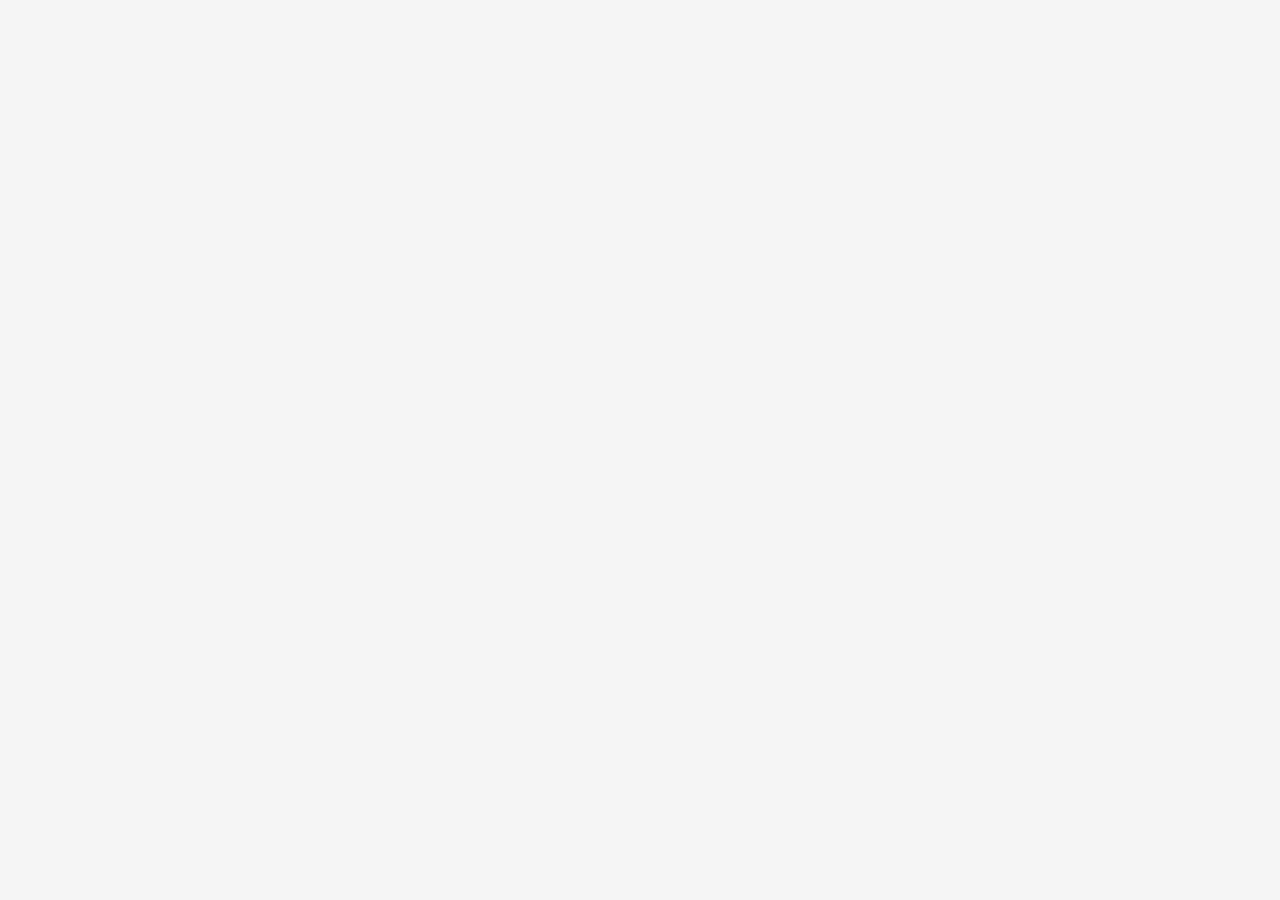
==== contact.html @ 84f285b9 "Refactor website structure: update navigation links and add new game, gallery, and contact pages" ====
<!DOCTYPE html>
<html lang="fi">
    <head>
        <meta charset="UTF-8">
        <meta name="viewport" content="width=device-width, initial-scale=1.0">
        <title>Yhteystiedot - Mun pelisivusto</title>
        <link rel="stylesheet" href="style.css">
    </head>
</html>
---- style.css ----
/* PERUS TYYLI */
body {
    margin: 0;
    font-family: Arial, sans-serif;
    background-color: #f5f5f5;
    color: #222;
}

/* HEADER + NAV */
header {
    background-color: #ffffff;
    padding: 10px;
}

nav {
    display: flex;
    justify-content: space-between;
    align-items: center;
    flex-wrap: wrap;
}

.nav-links {
    list-style: none;
    display: flex;
    gap: 15px;
    padding: 0;
}

.nav-links a {
    color: #222;
    text-decoration: none;
}

/* HERO */
.hero {
    padding: 40px;
    text-align: center;
    background-color: #ffffff;
}

/* PELIT */
.games {
    padding: 20px;
}

.game-container {
    display: flex;
    gap: 15px;
    flex-wrap: wrap;
}

.game-card {
    background-color: #ffffff;
    padding: 15px;
    width: 250px;
}

/* FOOTER */
footer {
    text-align: center;
    padding: 10px;
    background-color: #ffffff;
    margin-top: 20px;
}

/* RESPONSIVE */
@media (max-width: 600px) {
    nav {
        flex-direction: column;
    }

    .game-container {
        flex-direction: column;
    }
}
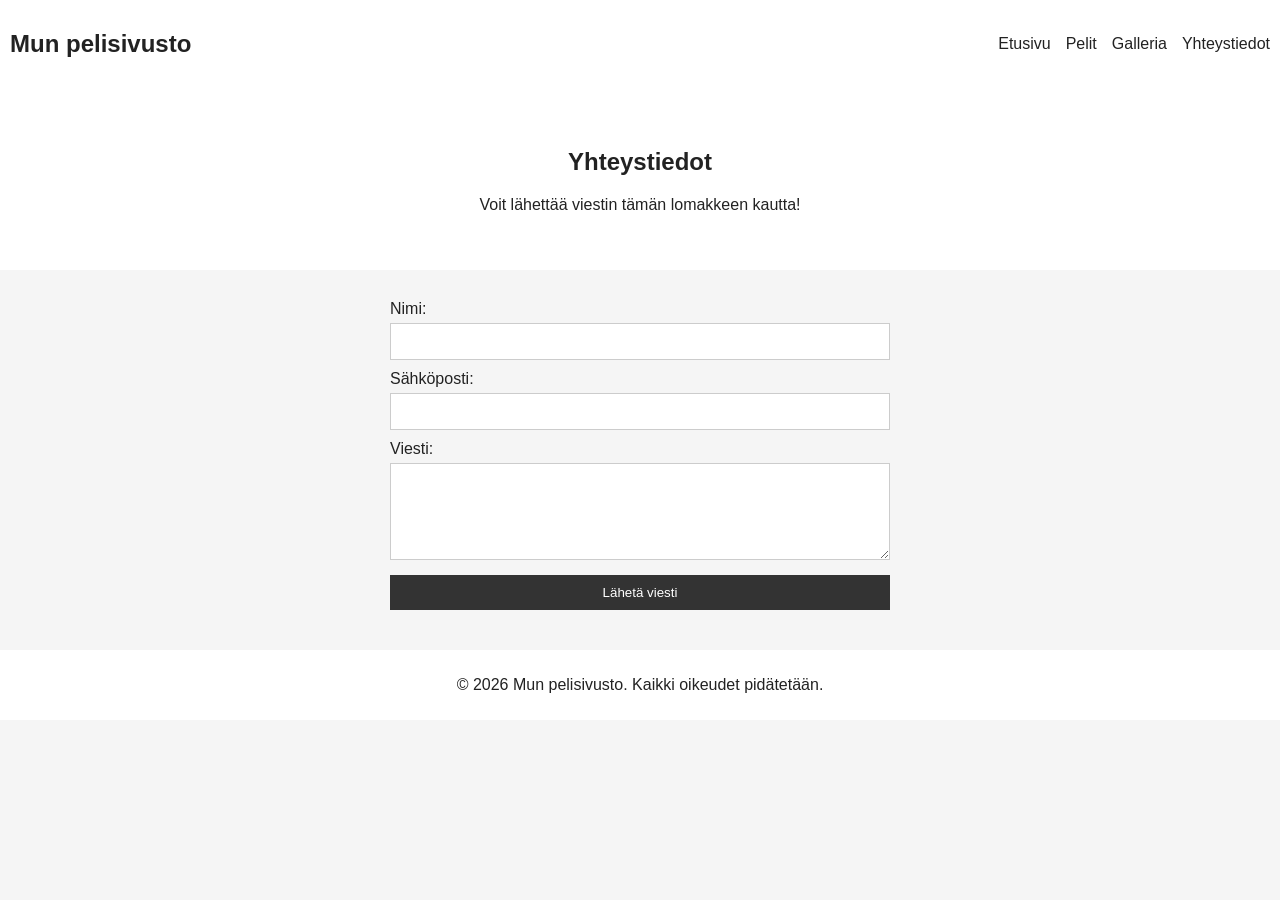
==== commit 7220bb87: "feat: add contact form, navigation, and gallery to enhance website structure" ====
--- a/contact.html
+++ b/contact.html
@@ -6,4 +6,53 @@
         <title>Yhteystiedot - Mun pelisivusto</title>
         <link rel="stylesheet" href="style.css">
     </head>
+
+    <body>
+
+        <header>
+            <nav>
+                <h1>Mun pelisivusto</h1>
+
+                <ul class="nav-links">
+                    <li><a href="index.html">Etusivu</a></li>
+                    <li><a href="games.html">Pelit</a></li>
+                    <li><a href="gallery.html">Galleria</a></li>
+                    <li><a href="contact.html">Yhteystiedot</a></li>
+                </ul>
+            </nav>
+        </header>
+
+        <main>
+
+            <section class="etusivu">
+                <h2>Yhteystiedot</h2>
+                <p>Voit lähettää viestin tämän lomakkeen kautta!</p>
+            </section>
+
+            <section class="lomake">
+
+                <form>
+
+                    <label for="nimi">Nimi:</label>
+                    <input type="text" id="nimi" name="nimi">
+
+                    <label for="email">Sähköposti:</label>
+                    <input type="email" id="email" name="email">
+
+                    <label for="viesti">Viesti:</label>
+                    <textarea id="viesti" name="viesti" rows="5"></textarea>
+
+                    <button type="submit">Lähetä viesti</button>
+
+                </form>
+
+            </section>
+
+        </main>
+
+        <footer>
+            <p>&copy; 2026 Mun pelisivusto. Kaikki oikeudet pidätetään.</p>
+        </footer>
+        
+    </body>
 </html>
--- a/style.css
+++ b/style.css
@@ -1,4 +1,4 @@
-/* PERUS TYYLI */
+/* PERUS */
 body {
     margin: 0;
     font-family: Arial, sans-serif;
@@ -31,25 +31,25 @@
     text-decoration: none;
 }
 
-/* HERO */
-.hero {
+/* ETUSIVU */
+.etusivu {
     padding: 40px;
     text-align: center;
     background-color: #ffffff;
 }
 
 /* PELIT */
-.games {
+.pelit {
     padding: 20px;
 }
 
-.game-container {
+.peli-osio {
     display: flex;
     gap: 15px;
     flex-wrap: wrap;
 }
 
-.game-card {
+.pelikortti {
     background-color: #ffffff;
     padding: 15px;
     width: 250px;
@@ -69,7 +69,82 @@
         flex-direction: column;
     }
 
-    .game-container {
+    .peli-osio {
         flex-direction: column;
     }
+}
+
+/* PELI KORTIT */
+.pelikortti {
+    transition: 0.3s;
+}
+
+.pelikortti:hover {
+    transform: scale(1.03);
+    background-color: #f9f9f9;
+}
+
+/* TITLE pelit sivulle */
+.pelit h2 {
+    text-align: center;
+    margin-bottom: 20px;
+}
+
+/* GALLERIA */
+.gallery {
+    padding: 20px;
+}
+
+.gallery-grid {
+    display: grid;
+    grid-template-columns: repeat(3, 1fr);
+    gap: 15px;
+}
+
+.gallery-grid img {
+    width: 100%;
+    height: auto;
+    border: 1px solid #ccc;
+}
+
+@media (max-width: 600px) {
+    .gallery-grid {
+        grid-template-columns: 1fr;
+    }
+}
+
+/* LOMAKE */
+.lomake {
+    padding: 20px;
+}
+
+form {
+    display: flex;
+    flex-direction: column;
+    max-width: 500px;
+    margin: auto;
+}
+
+label {
+    margin-top: 10px;
+}
+
+input,
+textarea {
+    padding: 10px;
+    margin-top: 5px;
+    border: 1px solid #ccc;
+}
+
+button {
+    margin-top: 15px;
+    padding: 10px;
+    border: none;
+    background-color: #333;
+    color: white;
+    cursor: pointer;
+}
+
+button:hover {
+    background-color: #555;
 }
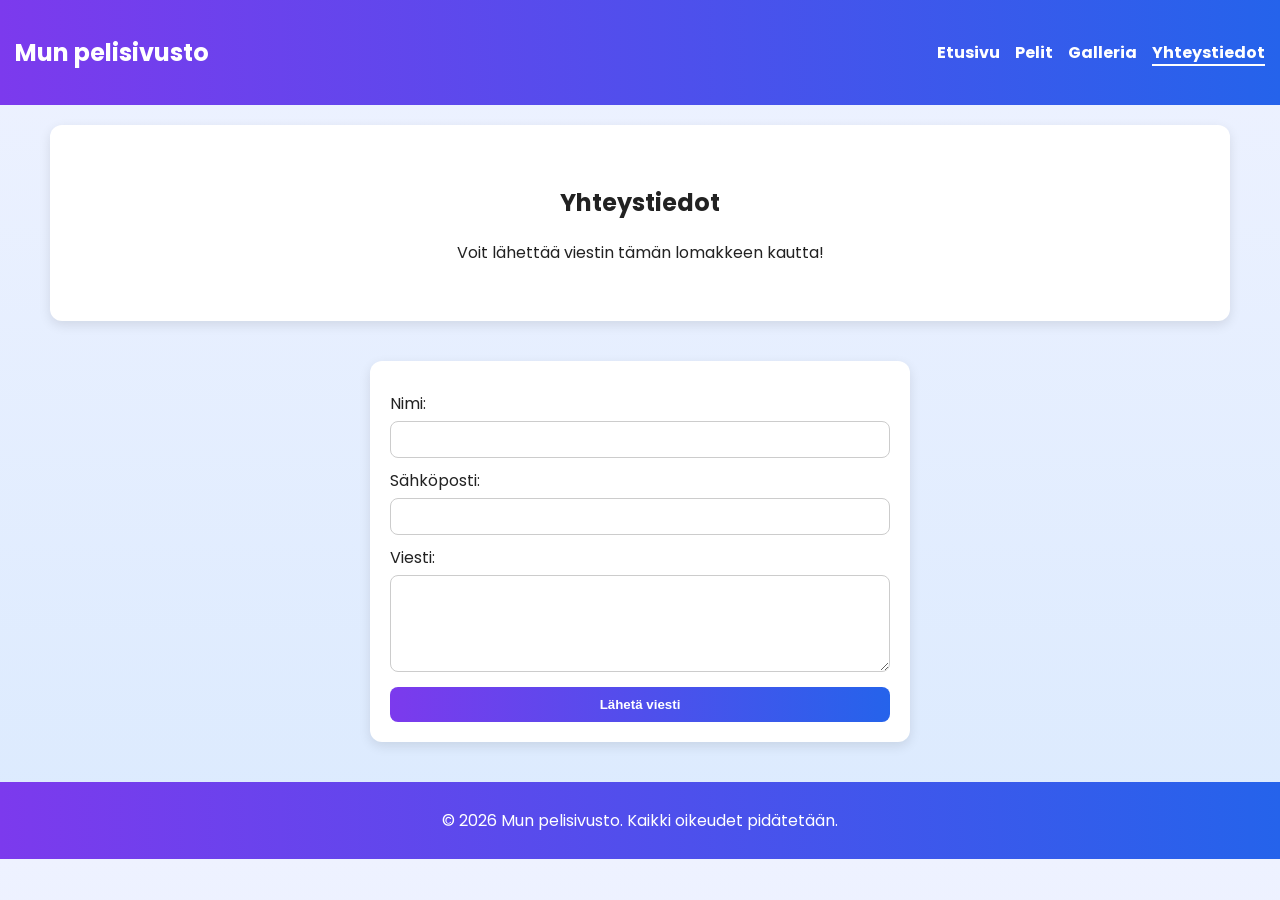
==== commit dce3a8dc: "feat: enhance website styling and structure with new font, active link indication, and improved layo" ====
--- a/contact.html
+++ b/contact.html
@@ -3,6 +3,11 @@
     <head>
         <meta charset="UTF-8">
         <meta name="viewport" content="width=device-width, initial-scale=1.0">
+
+        <link rel="preconnect" href="https://fonts.googleapis.com">
+        <link rel="preconnect" href="https://fonts.gstatic.com" crossorigin>
+        <link href="https://fonts.googleapis.com/css2?family=Poppins:wght@300;400;600&display=swap" rel="stylesheet">
+
         <title>Yhteystiedot - Mun pelisivusto</title>
         <link rel="stylesheet" href="style.css">
     </head>
@@ -17,7 +22,7 @@
                     <li><a href="index.html">Etusivu</a></li>
                     <li><a href="games.html">Pelit</a></li>
                     <li><a href="gallery.html">Galleria</a></li>
-                    <li><a href="contact.html">Yhteystiedot</a></li>
+                    <li><a class="active" href="contact.html">Yhteystiedot</a></li>
                 </ul>
             </nav>
         </header>
@@ -53,6 +58,6 @@
         <footer>
             <p>&copy; 2026 Mun pelisivusto. Kaikki oikeudet pidätetään.</p>
         </footer>
-        
+
     </body>
 </html>
--- a/style.css
+++ b/style.css
@@ -1,15 +1,16 @@
 /* PERUS */
 body {
     margin: 0;
-    font-family: Arial, sans-serif;
-    background-color: #f5f5f5;
+    font-family: 'Poppins', sans-serif;
+    background: linear-gradient(to bottom, #eef2ff, #dbeafe);
     color: #222;
 }
 
 /* HEADER + NAV */
 header {
-    background-color: #ffffff;
-    padding: 10px;
+    background: linear-gradient(90deg, #7c3aed, #2563eb);
+    color: white;
+    padding: 15px;
 }
 
 nav {
@@ -27,8 +28,14 @@
 }
 
 .nav-links a {
-    color: #222;
+    color: white;
     text-decoration: none;
+    font-weight: bold;
+}
+
+.nav-links a:hover {
+    color: #dbeafe;
+    cursor: pointer;
 }
 
 /* ETUSIVU */
@@ -36,6 +43,8 @@
     padding: 40px;
     text-align: center;
     background-color: #ffffff;
+    border-radius: 12px;
+    box-shadow: 0 4px 12px rgba(0,0,0,0.1);
 }
 
 /* PELIT */
@@ -47,19 +56,31 @@
     display: flex;
     gap: 15px;
     flex-wrap: wrap;
+    justify-content: center;
 }
 
 .pelikortti {
     background-color: #ffffff;
     padding: 15px;
     width: 250px;
+    border-left: 5px solid #7c3aed;
+    box-shadow: 0 4px 10px rgba(0,0,0,0.1);
+    border-radius: 12px;
+    transition: transform 0.3s, box-shadow 0.3s;
+}
+
+.pelikortti:hover {
+    transform: scale(1.03);
+    background-color: #f9f9f9;
+    box-shadow: 0 4px 12px rgba(0,0,0,0.1);
 }
 
 /* FOOTER */
 footer {
     text-align: center;
     padding: 10px;
-    background-color: #ffffff;
+    background: linear-gradient(90deg, #7c3aed, #2563eb);
+    color: white;
     margin-top: 20px;
 }
 
@@ -71,17 +92,13 @@
 
     .peli-osio {
         flex-direction: column;
+        align-items: center;
     }
-}
 
-/* PELI KORTIT */
-.pelikortti {
-    transition: 0.3s;
-}
-
-.pelikortti:hover {
-    transform: scale(1.03);
-    background-color: #f9f9f9;
+    .nav-links {
+        flex-direction: column;
+        align-items: center;
+    }
 }
 
 /* TITLE pelit sivulle */
@@ -103,8 +120,16 @@
 
 .gallery-grid img {
     width: 100%;
-    height: auto;
+    height: 250px;
     border: 1px solid #ccc;
+    object-fit: cover;
+    border-radius: 12px;
+    transition: 0.3s;
+}
+
+.gallery-grid img:hover {
+    transform: scale(1.03);
+    border-color: #6a5acd;
 }
 
 @media (max-width: 600px) {
@@ -121,8 +146,12 @@
 form {
     display: flex;
     flex-direction: column;
+    background-color: white;
     max-width: 500px;
     margin: auto;
+    box-shadow: 0 4px 12px rgba(0,0,0,0.1);
+    padding: 20px;
+    border-radius: 12px;
 }
 
 label {
@@ -134,17 +163,35 @@
     padding: 10px;
     margin-top: 5px;
     border: 1px solid #ccc;
+    border-radius: 8px;
 }
 
 button {
     margin-top: 15px;
     padding: 10px;
     border: none;
-    background-color: #333;
+    background: linear-gradient(90deg, #7c3aed, #2563eb);
     color: white;
     cursor: pointer;
+    border-radius: 8px;
+    font-weight: bold;
 }
 
 button:hover {
-    background-color: #555;
+    background: linear-gradient(90deg, #5a2cb8, #1e40af);
+}
+
+.active {
+    border-bottom: 2px solid white;
+    font-weight: bold;
+    text-decoration: underline;
+}
+
+html {
+    scroll-behavior: smooth;
+}
+
+section {
+    max-width: 1100px;
+    margin: 20px auto;
 }
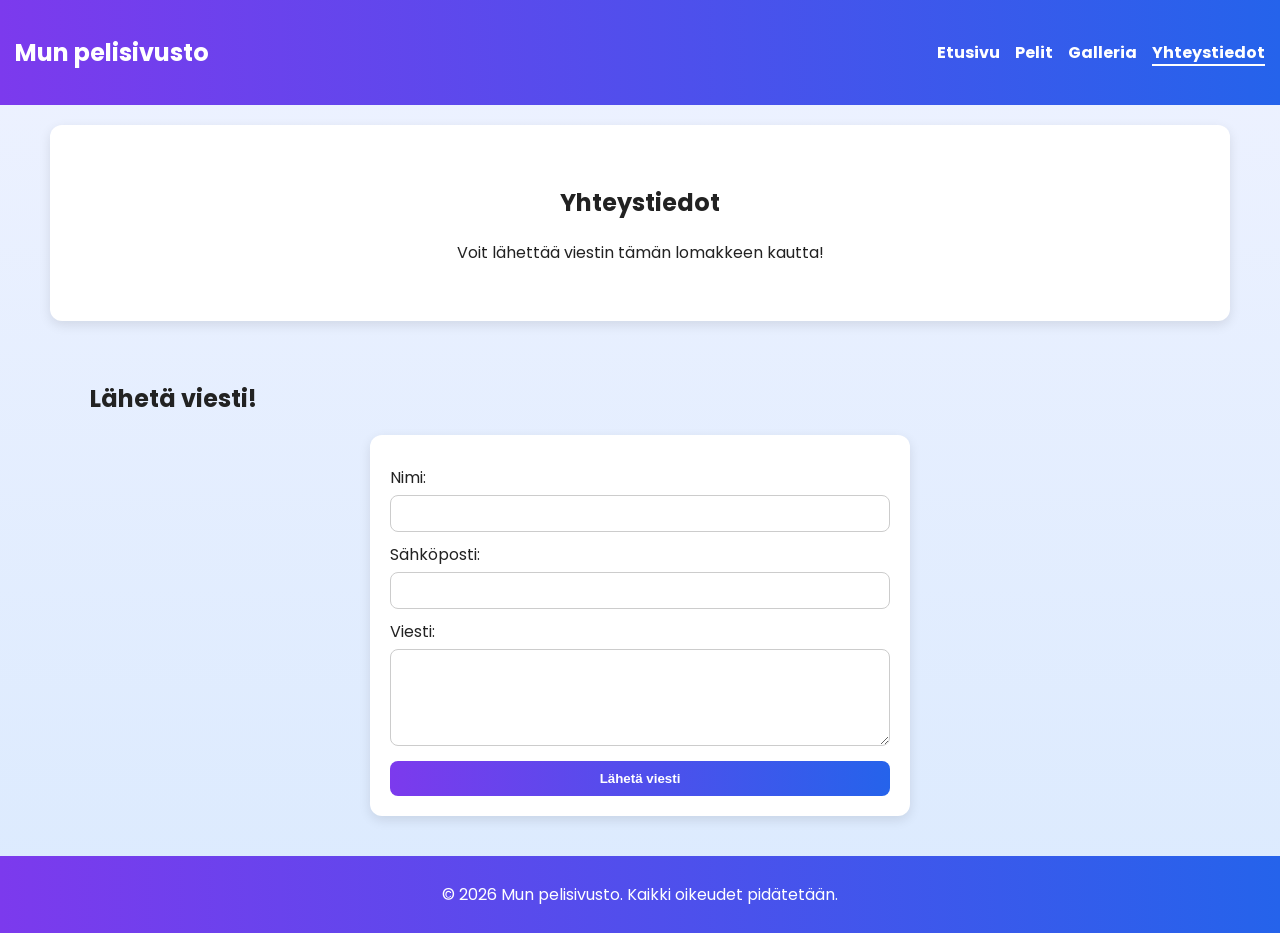
==== commit 4c65f480: "feat: add headings to contact and gallery sections for improved structure and accessibility" ====
--- a/contact.html
+++ b/contact.html
@@ -35,6 +35,7 @@
             </section>
 
             <section class="lomake">
+                <h2>Lähetä viesti!</h2>
 
                 <form>
 
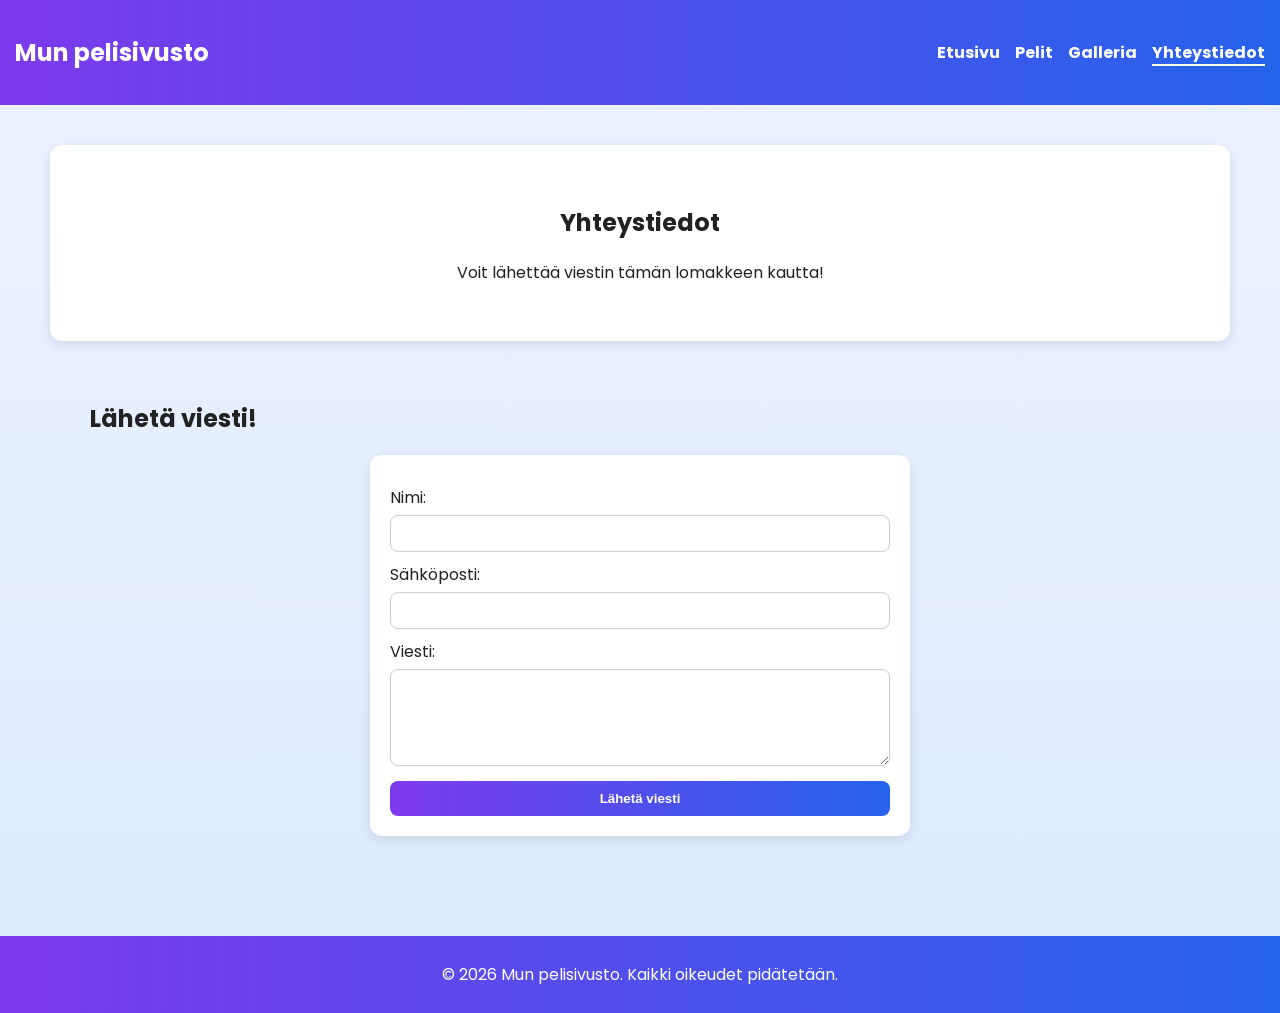
==== commit bb43e824: "pieniä korjauksia" ====
--- a/contact.html
+++ b/contact.html
@@ -40,13 +40,13 @@
                 <form>
 
                     <label for="nimi">Nimi:</label>
-                    <input type="text" id="nimi" name="nimi">
+                    <input type="text" id="nimi" name="nimi" required>
 
                     <label for="email">Sähköposti:</label>
-                    <input type="email" id="email" name="email">
+                    <input type="email" id="email" name="email" required>
 
                     <label for="viesti">Viesti:</label>
-                    <textarea id="viesti" name="viesti" rows="5"></textarea>
+                    <textarea id="viesti" name="viesti" rows="5" required></textarea>
 
                     <button type="submit">Lähetä viesti</button>
 
--- a/style.css
+++ b/style.css
@@ -6,6 +6,10 @@
     color: #222;
 }
 
+main {
+    padding: 20px;
+}
+
 /* HEADER + NAV */
 header {
     background: linear-gradient(90deg, #7c3aed, #2563eb);
@@ -31,6 +35,7 @@
     color: white;
     text-decoration: none;
     font-weight: bold;
+    transition: 0.3s;
 }
 
 .nav-links a:hover {
@@ -81,7 +86,7 @@
     padding: 10px;
     background: linear-gradient(90deg, #7c3aed, #2563eb);
     color: white;
-    margin-top: 20px;
+    margin-top: 40px;
 }
 
 /* RESPONSIVE */
@@ -135,6 +140,10 @@
 @media (max-width: 600px) {
     .gallery-grid {
         grid-template-columns: 1fr;
+    }
+
+    .gallery-grid img {
+        height: auto;
     }
 }
 
